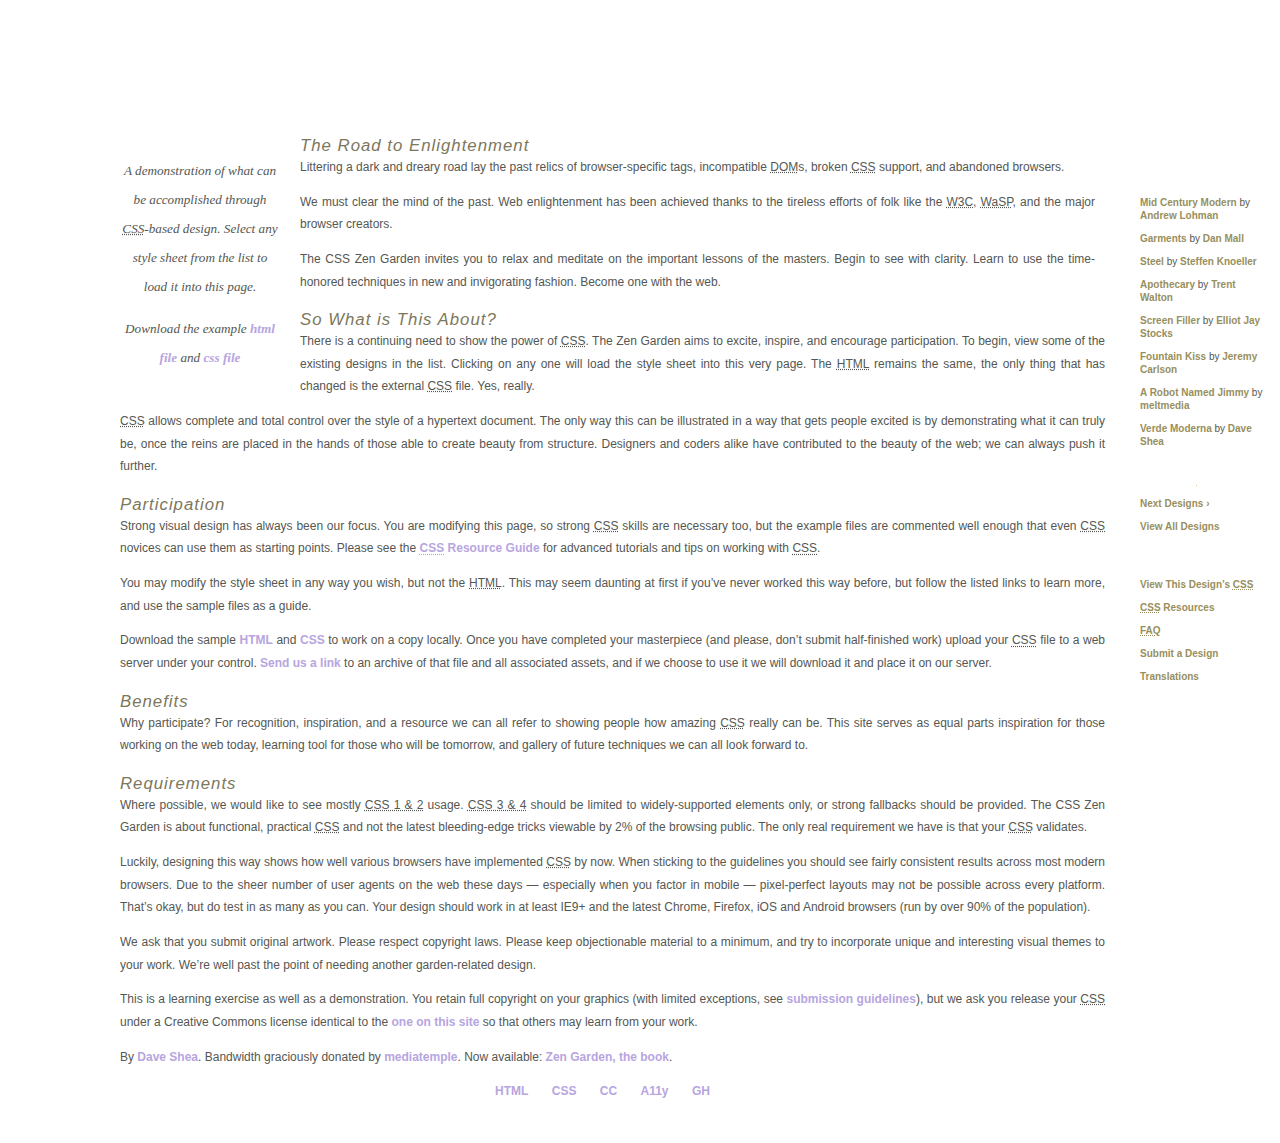
==== index.html @ 39d682d9 "First commit" ====
<!DOCTYPE html>
<html lang="en">
<head>
	<meta charset="utf-8">
	<title>CSS Zen Garden: The Beauty of CSS Design</title>

	<link rel="stylesheet" media="screen" href="style.css?v=8may2013">
	<link rel="alternate" type="application/rss+xml" title="RSS" href="http://www.csszengarden.com/zengarden.xml">

	<meta name="viewport" content="width=device-width, initial-scale=1.0">
	<meta name="author" content="Dave Shea">
	<meta name="description" content="A demonstration of what can be accomplished visually through CSS-based design.">
	<meta name="robots" content="all">

	<link rel="preconnect" href="https://fonts.googleapis.com">
	<link rel="preconnect" href="https://fonts.gstatic.com" crossorigin>
	<link href="https://fonts.googleapis.com/css2?family=DM+Sans:wght@400;700&display=swap" rel="stylesheet">
	<!--[if lt IE 9]>
	<script src="script/html5shiv.js"></script>
	<![endif]-->
</head>

<!--



	View source is a feature, not a bug. Thanks for your curiosity and
	interest in participating!

	Here are the submission guidelines for the new and improved csszengarden.com:

	- CSS3? Of course! Prefix for ALL browsers where necessary.
	- go responsive; test your layout at multiple screen sizes.
	- your browser testing baseline: IE9+, recent Chrome/Firefox/Safari, and iOS/Android
	- Graceful degradation is acceptable, and in fact highly encouraged.
	- use classes for styling. Don't use ids.
	- web fonts are cool, just make sure you have a license to share the files. Hosted 
	  services that are applied via the CSS file (ie. Google Fonts) will work fine, but
	  most that require custom HTML won't. TypeKit is supported, see the readme on this
	  page for usage instructions: https://github.com/mezzoblue/csszengarden.com/

	And a few tips on building your CSS file:

	- use :first-child, :last-child and :nth-child to get at non-classed elements
	- use ::before and ::after to create pseudo-elements for extra styling
	- use multiple background images to apply as many as you need to any element
	- use the Kellum Method for image replacement, if still needed. http://goo.gl/GXxdI
	- don't rely on the extra divs at the bottom. Use ::before and ::after instead.

		
-->

<body id="css-zen-garden">
<div class="page-wrapper">

	<section class="intro" id="zen-intro">
		<header role="banner">
			<h1>CSS Zen Garden</h1>
			<h2>The Beauty of <abbr title="Cascading Style Sheets">CSS</abbr> Design</h2>
		</header>

		<div class="summary" id="zen-summary" role="article">
			<p>A demonstration of what can be accomplished through <abbr title="Cascading Style Sheets">CSS</abbr>-based design. Select any style sheet from the list to load it into this page.</p>
			<p>Download the example <a href="/examples/index" title="This page's source HTML code, not to be modified.">html file</a> and <a href="/examples/style.css" title="This page's sample CSS, the file you may modify.">css file</a></p>
		</div>

		<div class="preamble" id="zen-preamble" role="article">
			<h3>The Road to Enlightenment</h3>
			<p>Littering a dark and dreary road lay the past relics of browser-specific tags, incompatible <abbr title="Document Object Model">DOM</abbr>s, broken <abbr title="Cascading Style Sheets">CSS</abbr> support, and abandoned browsers.</p>
			<p>We must clear the mind of the past. Web enlightenment has been achieved thanks to the tireless efforts of folk like the <abbr title="World Wide Web Consortium">W3C</abbr>, <abbr title="Web Standards Project">WaSP</abbr>, and the major browser creators.</p>
			<p>The CSS Zen Garden invites you to relax and meditate on the important lessons of the masters. Begin to see with clarity. Learn to use the time-honored techniques in new and invigorating fashion. Become one with the web.</p>
		</div>
	</section>

	<div class="main supporting" id="zen-supporting" role="main">
		<div class="explanation" id="zen-explanation" role="article">
			<h3>So What is This About?</h3>
			<p>There is a continuing need to show the power of <abbr title="Cascading Style Sheets">CSS</abbr>. The Zen Garden aims to excite, inspire, and encourage participation. To begin, view some of the existing designs in the list. Clicking on any one will load the style sheet into this very page. The <abbr title="HyperText Markup Language">HTML</abbr> remains the same, the only thing that has changed is the external <abbr title="Cascading Style Sheets">CSS</abbr> file. Yes, really.</p>
			<p><abbr title="Cascading Style Sheets">CSS</abbr> allows complete and total control over the style of a hypertext document. The only way this can be illustrated in a way that gets people excited is by demonstrating what it can truly be, once the reins are placed in the hands of those able to create beauty from structure. Designers and coders alike have contributed to the beauty of the web; we can always push it further.</p>
		</div>

		<div class="participation" id="zen-participation" role="article">
			<h3>Participation</h3>
			<p>Strong visual design has always been our focus. You are modifying this page, so strong <abbr title="Cascading Style Sheets">CSS</abbr> skills are necessary too, but the example files are commented well enough that even <abbr title="Cascading Style Sheets">CSS</abbr> novices can use them as starting points. Please see the <a href="http://www.mezzoblue.com/zengarden/resources/" title="A listing of CSS-related resources"><abbr title="Cascading Style Sheets">CSS</abbr> Resource Guide</a> for advanced tutorials and tips on working with <abbr title="Cascading Style Sheets">CSS</abbr>.</p>
			<p>You may modify the style sheet in any way you wish, but not the <abbr title="HyperText Markup Language">HTML</abbr>. This may seem daunting at first if you&#8217;ve never worked this way before, but follow the listed links to learn more, and use the sample files as a guide.</p>
			<p>Download the sample <a href="/examples/index" title="This page's source HTML code, not to be modified.">HTML</a> and <a href="/examples/style.css" title="This page's sample CSS, the file you may modify.">CSS</a> to work on a copy locally. Once you have completed your masterpiece (and please, don&#8217;t submit half-finished work) upload your <abbr title="Cascading Style Sheets">CSS</abbr> file to a web server under your control. <a href="http://www.mezzoblue.com/zengarden/submit/" title="Use the contact form to send us your CSS file">Send us a link</a> to an archive of that file and all associated assets, and if we choose to use it we will download it and place it on our server.</p>
		</div>

		<div class="benefits" id="zen-benefits" role="article">
			<h3>Benefits</h3>
			<p>Why participate? For recognition, inspiration, and a resource we can all refer to showing people how amazing <abbr title="Cascading Style Sheets">CSS</abbr> really can be. This site serves as equal parts inspiration for those working on the web today, learning tool for those who will be tomorrow, and gallery of future techniques we can all look forward to.</p>
		</div>

		<div class="requirements" id="zen-requirements" role="article">
			<h3>Requirements</h3>
			<p>Where possible, we would like to see mostly <abbr title="Cascading Style Sheets, levels 1 and 2">CSS 1 &amp; 2</abbr> usage. <abbr title="Cascading Style Sheets, levels 3 and 4">CSS 3 &amp; 4</abbr> should be limited to widely-supported elements only, or strong fallbacks should be provided. The CSS Zen Garden is about functional, practical <abbr title="Cascading Style Sheets">CSS</abbr> and not the latest bleeding-edge tricks viewable by 2% of the browsing public. The only real requirement we have is that your <abbr title="Cascading Style Sheets">CSS</abbr> validates.</p>
			<p>Luckily, designing this way shows how well various browsers have implemented <abbr title="Cascading Style Sheets">CSS</abbr> by now. When sticking to the guidelines you should see fairly consistent results across most modern browsers. Due to the sheer number of user agents on the web these days &#8212; especially when you factor in mobile &#8212; pixel-perfect layouts may not be possible across every platform. That&#8217;s okay, but do test in as many as you can. Your design should work in at least IE9+ and the latest Chrome, Firefox, iOS and Android browsers (run by over 90% of the population).</p>
			<p>We ask that you submit original artwork. Please respect copyright laws. Please keep objectionable material to a minimum, and try to incorporate unique and interesting visual themes to your work. We&#8217;re well past the point of needing another garden-related design.</p>
			<p>This is a learning exercise as well as a demonstration. You retain full copyright on your graphics (with limited exceptions, see <a href="http://www.mezzoblue.com/zengarden/submit/guidelines/">submission guidelines</a>), but we ask you release your <abbr title="Cascading Style Sheets">CSS</abbr> under a Creative Commons license identical to the <a href="http://creativecommons.org/licenses/by-nc-sa/3.0/" title="View the Zen Garden's license information.">one on this site</a> so that others may learn from your work.</p>
			<p role="contentinfo">By <a href="http://www.mezzoblue.com/">Dave Shea</a>. Bandwidth graciously donated by <a href="http://www.mediatemple.net/">mediatemple</a>. Now available: <a href="http://www.amazon.com/exec/obidos/ASIN/0321303474/mezzoblue-20/">Zen Garden, the book</a>.</p>
		</div>

		<footer>
			<a href="http://validator.w3.org/check/referer" title="Check the validity of this site&#8217;s HTML" class="zen-validate-html">HTML</a>
			<a href="http://jigsaw.w3.org/css-validator/check/referer" title="Check the validity of this site&#8217;s CSS" class="zen-validate-css">CSS</a>
			<a href="http://creativecommons.org/licenses/by-nc-sa/3.0/" title="View the Creative Commons license of this site: Attribution-NonCommercial-ShareAlike." class="zen-license">CC</a>
			<a href="http://mezzoblue.com/zengarden/faq/#aaa" title="Read about the accessibility of this site" class="zen-accessibility">A11y</a>
			<a href="https://github.com/mezzoblue/csszengarden.com" title="Fork this site on Github" class="zen-github">GH</a>
		</footer>

	</div>


	<aside class="sidebar" role="complementary">
		<div class="wrapper">

			<div class="design-selection" id="design-selection">
				<h3 class="select">Select a Design:</h3>
				<nav role="navigation">
					<ul>
					<li>
						<a href="/221/" class="design-name">Mid Century Modern</a> by						<a href="http://andrewlohman.com/" class="designer-name">Andrew Lohman</a>
					</li>					<li>
						<a href="/220/" class="design-name">Garments</a> by						<a href="http://danielmall.com/" class="designer-name">Dan Mall</a>
					</li>					<li>
						<a href="/219/" class="design-name">Steel</a> by						<a href="http://steffen-knoeller.de" class="designer-name">Steffen Knoeller</a>
					</li>					<li>
						<a href="/218/" class="design-name">Apothecary</a> by						<a href="http://trentwalton.com" class="designer-name">Trent Walton</a>
					</li>					<li>
						<a href="/217/" class="design-name">Screen Filler</a> by						<a href="http://elliotjaystocks.com/" class="designer-name">Elliot Jay Stocks</a>
					</li>					<li>
						<a href="/216/" class="design-name">Fountain Kiss</a> by						<a href="http://jeremycarlson.com" class="designer-name">Jeremy Carlson</a>
					</li>					<li>
						<a href="/215/" class="design-name">A Robot Named Jimmy</a> by						<a href="http://meltmedia.com/" class="designer-name">meltmedia</a>
					</li>					<li>
						<a href="/214/" class="design-name">Verde Moderna</a> by						<a href="http://www.mezzoblue.com/" class="designer-name">Dave Shea</a>
					</li>					</ul>
				</nav>
			</div>

			<div class="design-archives" id="design-archives">
				<h3 class="archives">Archives:</h3>
				<nav role="navigation">
					<ul>
						<li class="next">
							<a href="/214/page1">
								Next Designs <span class="indicator">&rsaquo;</span>
							</a>
						</li>
						<li class="viewall">
							<a href="http://www.mezzoblue.com/zengarden/alldesigns/" title="View every submission to the Zen Garden.">
								View All Designs							</a>
						</li>
					</ul>
				</nav>
			</div>

			<div class="zen-resources" id="zen-resources">
				<h3 class="resources">Resources:</h3>
				<ul>
					<li class="view-css">
						<a href="style.css" title="View the source CSS file of the currently-viewed design.">
							View This Design&#8217;s <abbr title="Cascading Style Sheets">CSS</abbr>						</a>
					</li>
					<li class="css-resources">
						<a href="http://www.mezzoblue.com/zengarden/resources/" title="Links to great sites with information on using CSS.">
							<abbr title="Cascading Style Sheets">CSS</abbr> Resources						</a>
					</li>
					<li class="zen-faq">
						<a href="http://www.mezzoblue.com/zengarden/faq/" title="A list of Frequently Asked Questions about the Zen Garden.">
							<abbr title="Frequently Asked Questions">FAQ</abbr>						</a>
					</li>
					<li class="zen-submit">
						<a href="http://www.mezzoblue.com/zengarden/submit/" title="Send in your own CSS file.">
							Submit a Design						</a>
					</li>
					<li class="zen-translations">
						<a href="http://www.mezzoblue.com/zengarden/translations/" title="View translated versions of this page.">
							Translations						</a>
					</li>
				</ul>
			</div>
		</div>
	</aside>


</div>

<!--

	These superfluous divs/spans were originally provided as catch-alls to add extra imagery.
	These days we have full ::before and ::after support, favour using those instead.
	These only remain for historical design compatibility. They might go away one day.
		
-->
<div class="extra1" role="presentation"></div><div class="extra2" role="presentation"></div><div class="extra3" role="presentation"></div>
<div class="extra4" role="presentation"></div><div class="extra5" role="presentation"></div><div class="extra6" role="presentation"></div>

</body>
</html>
---- style.css ----
/* css Zen Garden default style v1.02 */
/* css released under Creative Commons License - http://creativecommons.org/licenses/by-nc-sa/1.0/  */

/* This file based on 'Tranquille' by Dave Shea */
/* You may use this file as a foundation for any new work, but you may find it easier to start from scratch. */
/* Not all elements are defined in this file, so you'll most likely want to refer to the xhtml as well. */

/* Your images should be linked as if the CSS file sits in the same folder as the images. ie. no paths. */


/* basic elements */
html {
	margin: 0;
	padding: 0;
	}
body { 
	font: 75% georgia, sans-serif;
	line-height: 1.88889;
	color: #555753; 
	background: #fff url(http://csszengarden.com/001/blossoms.jpg) no-repeat bottom right; 
	margin: 0; 
	padding: 0;
	}
p { 
	margin-top: 0; 
	text-align: justify;
	}
h3 { 
	font: italic normal 1.4em georgia, sans-serif;
	letter-spacing: 1px; 
	margin-bottom: 0; 
	color: #7D775C;
	}
a:link { 
	font-weight: bold; 
	text-decoration: none; 
	color: #B7A5DF;
	}
a:visited { 
	font-weight: bold; 
	text-decoration: none; 
	color: #D4CDDC;
	}
a:hover, a:focus, a:active { 
	text-decoration: underline; 
	color: #9685BA;
	}
abbr {
	border-bottom: none;
	}


/* specific divs */
.page-wrapper { 
	background: url(http://csszengarden.com/001/zen-bg.jpg) no-repeat top left; 
	padding: 0 175px 0 110px;  
	margin: 0; 
	position: relative;
	}

.intro { 
	min-width: 470px;
	width: 100%;
	}

header h1 { 
	background: transparent url(http://csszengarden.com/001/h1.gif) no-repeat top left;
	margin-top: 10px;
	display: block;
	width: 219px;
	height: 87px;
	float: left;

	text-indent: 100%;
	white-space: nowrap;
	overflow: hidden;
	}
header h2 { 
	background: transparent url(http://csszengarden.com/001/h2.gif) no-repeat top left; 
	margin-top: 58px; 
	margin-bottom: 40px; 
	width: 200px; 
	height: 18px; 
	float: right;

	text-indent: 100%;
	white-space: nowrap;
	overflow: hidden;
	}
header {
	padding-top: 20px;
	height: 87px;
}

.summary {
	clear: both; 
	margin: 20px 20px 20px 10px; 
	width: 160px; 
	float: left;
	}
.summary p {
	font: italic 1.1em/2.2 georgia; 
	text-align: center;
	}

.preamble {
	clear: right; 
	padding: 0px 10px 0 10px;
	}
.supporting {	
	padding-left: 10px; 
	margin-bottom: 40px;
	}

footer { 
	text-align: center; 
	}
footer a:link, footer a:visited { 
	margin-right: 20px; 
	}

.sidebar {
	margin-left: 600px; 
	position: absolute; 
	top: 0; 
	right: 0;
	}
.sidebar .wrapper { 
	font: 10px verdana, sans-serif; 
	background: transparent url(http://csszengarden.com/001/paper-bg.jpg) top left repeat-y; 
	padding: 10px; 
	margin-top: 150px; 
	width: 130px; 
	}
.sidebar h3.select { 
	background: transparent url(http://csszengarden.com/001/h3.gif) no-repeat top left; 
	margin: 10px 0 5px 0; 
	width: 97px; 
	height: 16px; 

	text-indent: 100%;
	white-space: nowrap;
	overflow: hidden;
	}
.sidebar h3.archives { 
	background: transparent url(http://csszengarden.com/001/h5.gif) no-repeat top left; 
	margin: 25px 0 5px 0; 
	width:57px; 
	height: 14px; 

	text-indent: 100%;
	white-space: nowrap;
	overflow: hidden;
	}
.sidebar h3.resources { 
	background: transparent url(http://csszengarden.com/001/h6.gif) no-repeat top left; 
	margin: 25px 0 5px 0; 
	width:63px; 
	height: 10px; 

	text-indent: 100%;
	white-space: nowrap;
	overflow: hidden;
	}


.sidebar ul {
	margin: 0;
	padding: 0;
	}
.sidebar li {
	line-height: 1.3em; 
	background: transparent url(http://csszengarden.com/001/cr1.gif) no-repeat top center; 
	display: block; 
	padding-top: 5px; 
	margin-bottom: 5px;
	list-style-type: none;
	}
.sidebar li a:link {
	color: #988F5E;
	}
.sidebar li a:visited {
	color: #B3AE94;
	}


.extra1 {
	background: transparent url(http://csszengarden.com/001/cr2.gif) top left no-repeat; 
	position: absolute; 
	top: 40px; 
	right: 0; 
	width: 148px; 
	height: 110px;
	}
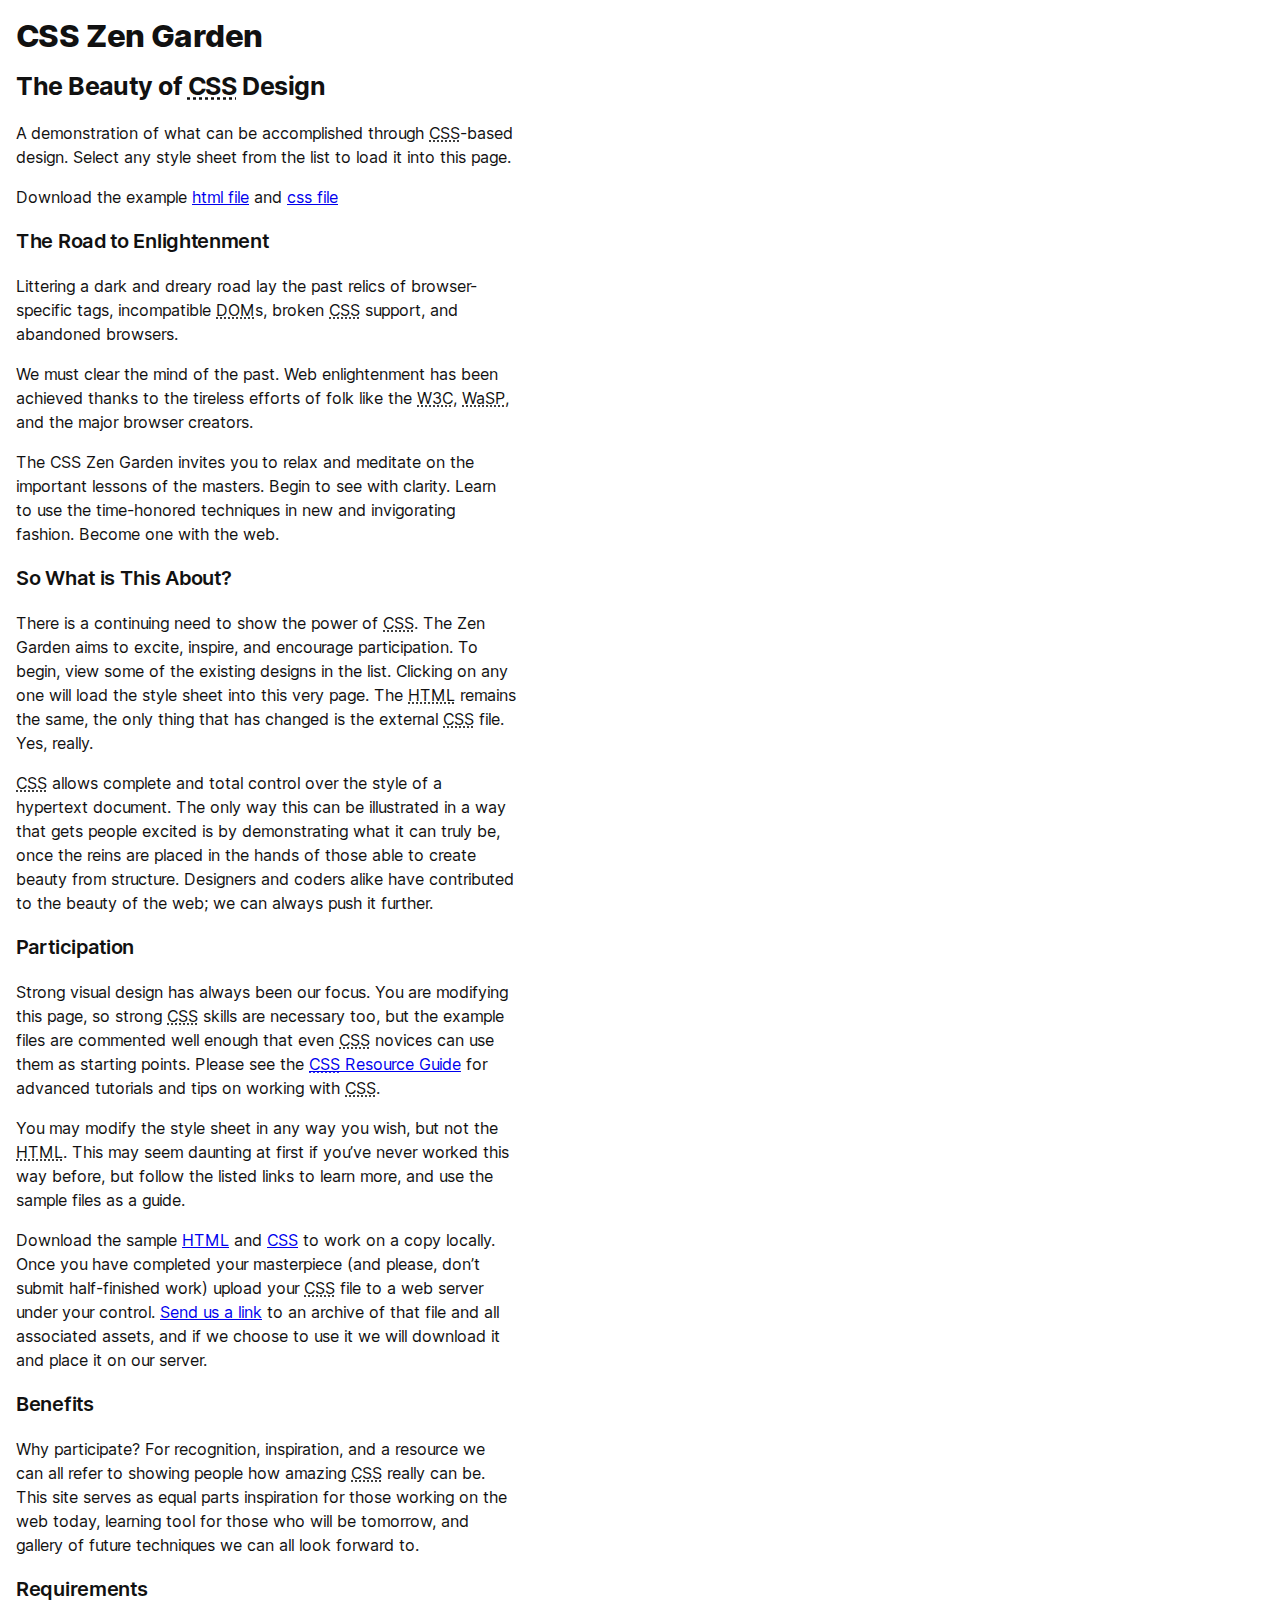
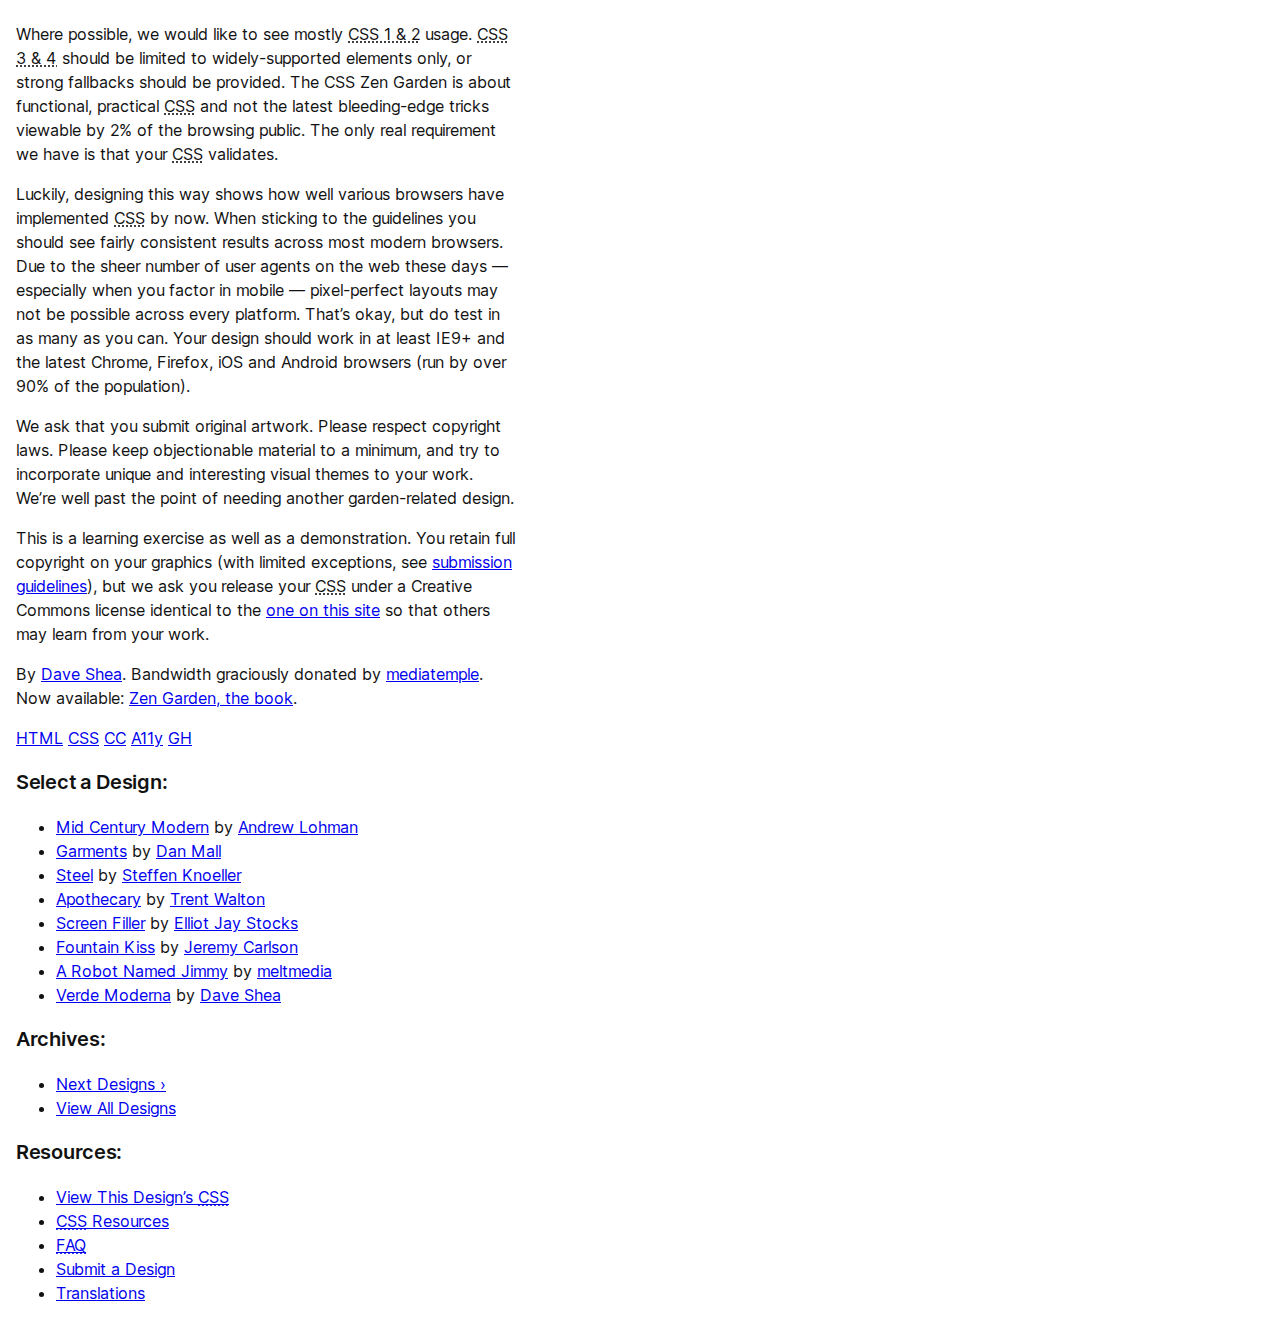
==== commit 0b7e1a45: "Setup font files and typography css" ====
--- a/index.html
+++ b/index.html
@@ -1,26 +1,31 @@
 <!DOCTYPE html>
 <html lang="en">
-<head>
-	<meta charset="utf-8">
-	<title>CSS Zen Garden: The Beauty of CSS Design</title>
-
-	<link rel="stylesheet" media="screen" href="style.css?v=8may2013">
-	<link rel="alternate" type="application/rss+xml" title="RSS" href="http://www.csszengarden.com/zengarden.xml">
-
-	<meta name="viewport" content="width=device-width, initial-scale=1.0">
-	<meta name="author" content="Dave Shea">
-	<meta name="description" content="A demonstration of what can be accomplished visually through CSS-based design.">
-	<meta name="robots" content="all">
-
-	<link rel="preconnect" href="https://fonts.googleapis.com">
-	<link rel="preconnect" href="https://fonts.gstatic.com" crossorigin>
-	<link href="https://fonts.googleapis.com/css2?family=DM+Sans:wght@400;700&display=swap" rel="stylesheet">
-	<!--[if lt IE 9]>
-	<script src="script/html5shiv.js"></script>
-	<![endif]-->
-</head>
-
-<!--
+  <head>
+    <meta charset="utf-8" />
+    <title>CSS Zen Garden: The Beauty of CSS Design</title>
+
+    <link rel="stylesheet" media="screen" href="variable.css" />
+    <link
+      rel="alternate"
+      type="application/rss+xml"
+      title="RSS"
+      href="http://www.csszengarden.com/zengarden.xml"
+    />
+
+    <meta name="viewport" content="width=device-width, initial-scale=1.0" />
+    <meta name="author" content="Stephen Clowes" />
+    <meta
+      name="description"
+      content="A demonstration of what can be accomplished visually through CSS-based design."
+    />
+    <meta name="robots" content="all" />
+
+    <!--[if lt IE 9]>
+      <script src="script/html5shiv.js"></script>
+    <![endif]-->
+  </head>
+
+  <!--
 
 
 
@@ -50,151 +55,390 @@
 		
 -->
 
-<body id="css-zen-garden">
-<div class="page-wrapper">
-
-	<section class="intro" id="zen-intro">
-		<header role="banner">
-			<h1>CSS Zen Garden</h1>
-			<h2>The Beauty of <abbr title="Cascading Style Sheets">CSS</abbr> Design</h2>
-		</header>
-
-		<div class="summary" id="zen-summary" role="article">
-			<p>A demonstration of what can be accomplished through <abbr title="Cascading Style Sheets">CSS</abbr>-based design. Select any style sheet from the list to load it into this page.</p>
-			<p>Download the example <a href="/examples/index" title="This page's source HTML code, not to be modified.">html file</a> and <a href="/examples/style.css" title="This page's sample CSS, the file you may modify.">css file</a></p>
-		</div>
-
-		<div class="preamble" id="zen-preamble" role="article">
-			<h3>The Road to Enlightenment</h3>
-			<p>Littering a dark and dreary road lay the past relics of browser-specific tags, incompatible <abbr title="Document Object Model">DOM</abbr>s, broken <abbr title="Cascading Style Sheets">CSS</abbr> support, and abandoned browsers.</p>
-			<p>We must clear the mind of the past. Web enlightenment has been achieved thanks to the tireless efforts of folk like the <abbr title="World Wide Web Consortium">W3C</abbr>, <abbr title="Web Standards Project">WaSP</abbr>, and the major browser creators.</p>
-			<p>The CSS Zen Garden invites you to relax and meditate on the important lessons of the masters. Begin to see with clarity. Learn to use the time-honored techniques in new and invigorating fashion. Become one with the web.</p>
-		</div>
-	</section>
-
-	<div class="main supporting" id="zen-supporting" role="main">
-		<div class="explanation" id="zen-explanation" role="article">
-			<h3>So What is This About?</h3>
-			<p>There is a continuing need to show the power of <abbr title="Cascading Style Sheets">CSS</abbr>. The Zen Garden aims to excite, inspire, and encourage participation. To begin, view some of the existing designs in the list. Clicking on any one will load the style sheet into this very page. The <abbr title="HyperText Markup Language">HTML</abbr> remains the same, the only thing that has changed is the external <abbr title="Cascading Style Sheets">CSS</abbr> file. Yes, really.</p>
-			<p><abbr title="Cascading Style Sheets">CSS</abbr> allows complete and total control over the style of a hypertext document. The only way this can be illustrated in a way that gets people excited is by demonstrating what it can truly be, once the reins are placed in the hands of those able to create beauty from structure. Designers and coders alike have contributed to the beauty of the web; we can always push it further.</p>
-		</div>
-
-		<div class="participation" id="zen-participation" role="article">
-			<h3>Participation</h3>
-			<p>Strong visual design has always been our focus. You are modifying this page, so strong <abbr title="Cascading Style Sheets">CSS</abbr> skills are necessary too, but the example files are commented well enough that even <abbr title="Cascading Style Sheets">CSS</abbr> novices can use them as starting points. Please see the <a href="http://www.mezzoblue.com/zengarden/resources/" title="A listing of CSS-related resources"><abbr title="Cascading Style Sheets">CSS</abbr> Resource Guide</a> for advanced tutorials and tips on working with <abbr title="Cascading Style Sheets">CSS</abbr>.</p>
-			<p>You may modify the style sheet in any way you wish, but not the <abbr title="HyperText Markup Language">HTML</abbr>. This may seem daunting at first if you&#8217;ve never worked this way before, but follow the listed links to learn more, and use the sample files as a guide.</p>
-			<p>Download the sample <a href="/examples/index" title="This page's source HTML code, not to be modified.">HTML</a> and <a href="/examples/style.css" title="This page's sample CSS, the file you may modify.">CSS</a> to work on a copy locally. Once you have completed your masterpiece (and please, don&#8217;t submit half-finished work) upload your <abbr title="Cascading Style Sheets">CSS</abbr> file to a web server under your control. <a href="http://www.mezzoblue.com/zengarden/submit/" title="Use the contact form to send us your CSS file">Send us a link</a> to an archive of that file and all associated assets, and if we choose to use it we will download it and place it on our server.</p>
-		</div>
-
-		<div class="benefits" id="zen-benefits" role="article">
-			<h3>Benefits</h3>
-			<p>Why participate? For recognition, inspiration, and a resource we can all refer to showing people how amazing <abbr title="Cascading Style Sheets">CSS</abbr> really can be. This site serves as equal parts inspiration for those working on the web today, learning tool for those who will be tomorrow, and gallery of future techniques we can all look forward to.</p>
-		</div>
-
-		<div class="requirements" id="zen-requirements" role="article">
-			<h3>Requirements</h3>
-			<p>Where possible, we would like to see mostly <abbr title="Cascading Style Sheets, levels 1 and 2">CSS 1 &amp; 2</abbr> usage. <abbr title="Cascading Style Sheets, levels 3 and 4">CSS 3 &amp; 4</abbr> should be limited to widely-supported elements only, or strong fallbacks should be provided. The CSS Zen Garden is about functional, practical <abbr title="Cascading Style Sheets">CSS</abbr> and not the latest bleeding-edge tricks viewable by 2% of the browsing public. The only real requirement we have is that your <abbr title="Cascading Style Sheets">CSS</abbr> validates.</p>
-			<p>Luckily, designing this way shows how well various browsers have implemented <abbr title="Cascading Style Sheets">CSS</abbr> by now. When sticking to the guidelines you should see fairly consistent results across most modern browsers. Due to the sheer number of user agents on the web these days &#8212; especially when you factor in mobile &#8212; pixel-perfect layouts may not be possible across every platform. That&#8217;s okay, but do test in as many as you can. Your design should work in at least IE9+ and the latest Chrome, Firefox, iOS and Android browsers (run by over 90% of the population).</p>
-			<p>We ask that you submit original artwork. Please respect copyright laws. Please keep objectionable material to a minimum, and try to incorporate unique and interesting visual themes to your work. We&#8217;re well past the point of needing another garden-related design.</p>
-			<p>This is a learning exercise as well as a demonstration. You retain full copyright on your graphics (with limited exceptions, see <a href="http://www.mezzoblue.com/zengarden/submit/guidelines/">submission guidelines</a>), but we ask you release your <abbr title="Cascading Style Sheets">CSS</abbr> under a Creative Commons license identical to the <a href="http://creativecommons.org/licenses/by-nc-sa/3.0/" title="View the Zen Garden's license information.">one on this site</a> so that others may learn from your work.</p>
-			<p role="contentinfo">By <a href="http://www.mezzoblue.com/">Dave Shea</a>. Bandwidth graciously donated by <a href="http://www.mediatemple.net/">mediatemple</a>. Now available: <a href="http://www.amazon.com/exec/obidos/ASIN/0321303474/mezzoblue-20/">Zen Garden, the book</a>.</p>
-		</div>
-
-		<footer>
-			<a href="http://validator.w3.org/check/referer" title="Check the validity of this site&#8217;s HTML" class="zen-validate-html">HTML</a>
-			<a href="http://jigsaw.w3.org/css-validator/check/referer" title="Check the validity of this site&#8217;s CSS" class="zen-validate-css">CSS</a>
-			<a href="http://creativecommons.org/licenses/by-nc-sa/3.0/" title="View the Creative Commons license of this site: Attribution-NonCommercial-ShareAlike." class="zen-license">CC</a>
-			<a href="http://mezzoblue.com/zengarden/faq/#aaa" title="Read about the accessibility of this site" class="zen-accessibility">A11y</a>
-			<a href="https://github.com/mezzoblue/csszengarden.com" title="Fork this site on Github" class="zen-github">GH</a>
-		</footer>
-
-	</div>
-
-
-	<aside class="sidebar" role="complementary">
-		<div class="wrapper">
-
-			<div class="design-selection" id="design-selection">
-				<h3 class="select">Select a Design:</h3>
-				<nav role="navigation">
-					<ul>
-					<li>
-						<a href="/221/" class="design-name">Mid Century Modern</a> by						<a href="http://andrewlohman.com/" class="designer-name">Andrew Lohman</a>
-					</li>					<li>
-						<a href="/220/" class="design-name">Garments</a> by						<a href="http://danielmall.com/" class="designer-name">Dan Mall</a>
-					</li>					<li>
-						<a href="/219/" class="design-name">Steel</a> by						<a href="http://steffen-knoeller.de" class="designer-name">Steffen Knoeller</a>
-					</li>					<li>
-						<a href="/218/" class="design-name">Apothecary</a> by						<a href="http://trentwalton.com" class="designer-name">Trent Walton</a>
-					</li>					<li>
-						<a href="/217/" class="design-name">Screen Filler</a> by						<a href="http://elliotjaystocks.com/" class="designer-name">Elliot Jay Stocks</a>
-					</li>					<li>
-						<a href="/216/" class="design-name">Fountain Kiss</a> by						<a href="http://jeremycarlson.com" class="designer-name">Jeremy Carlson</a>
-					</li>					<li>
-						<a href="/215/" class="design-name">A Robot Named Jimmy</a> by						<a href="http://meltmedia.com/" class="designer-name">meltmedia</a>
-					</li>					<li>
-						<a href="/214/" class="design-name">Verde Moderna</a> by						<a href="http://www.mezzoblue.com/" class="designer-name">Dave Shea</a>
-					</li>					</ul>
-				</nav>
-			</div>
-
-			<div class="design-archives" id="design-archives">
-				<h3 class="archives">Archives:</h3>
-				<nav role="navigation">
-					<ul>
-						<li class="next">
-							<a href="/214/page1">
-								Next Designs <span class="indicator">&rsaquo;</span>
-							</a>
-						</li>
-						<li class="viewall">
-							<a href="http://www.mezzoblue.com/zengarden/alldesigns/" title="View every submission to the Zen Garden.">
-								View All Designs							</a>
-						</li>
-					</ul>
-				</nav>
-			</div>
-
-			<div class="zen-resources" id="zen-resources">
-				<h3 class="resources">Resources:</h3>
-				<ul>
-					<li class="view-css">
-						<a href="style.css" title="View the source CSS file of the currently-viewed design.">
-							View This Design&#8217;s <abbr title="Cascading Style Sheets">CSS</abbr>						</a>
-					</li>
-					<li class="css-resources">
-						<a href="http://www.mezzoblue.com/zengarden/resources/" title="Links to great sites with information on using CSS.">
-							<abbr title="Cascading Style Sheets">CSS</abbr> Resources						</a>
-					</li>
-					<li class="zen-faq">
-						<a href="http://www.mezzoblue.com/zengarden/faq/" title="A list of Frequently Asked Questions about the Zen Garden.">
-							<abbr title="Frequently Asked Questions">FAQ</abbr>						</a>
-					</li>
-					<li class="zen-submit">
-						<a href="http://www.mezzoblue.com/zengarden/submit/" title="Send in your own CSS file.">
-							Submit a Design						</a>
-					</li>
-					<li class="zen-translations">
-						<a href="http://www.mezzoblue.com/zengarden/translations/" title="View translated versions of this page.">
-							Translations						</a>
-					</li>
-				</ul>
-			</div>
-		</div>
-	</aside>
-
-
-</div>
-
-<!--
+  <body id="css-zen-garden">
+    <div class="page-wrapper">
+      <section class="intro" id="zen-intro">
+        <header role="banner">
+          <h1>CSS Zen Garden</h1>
+          <h2>
+            The Beauty of <abbr title="Cascading Style Sheets">CSS</abbr> Design
+          </h2>
+        </header>
+
+        <div class="summary" id="zen-summary" role="article">
+          <p>
+            A demonstration of what can be accomplished through
+            <abbr title="Cascading Style Sheets">CSS</abbr>-based design. Select
+            any style sheet from the list to load it into this page.
+          </p>
+          <p>
+            Download the example
+            <a
+              href="/examples/index"
+              title="This page's source HTML code, not to be modified."
+              >html file</a
+            >
+            and
+            <a
+              href="/examples/style.css"
+              title="This page's sample CSS, the file you may modify."
+              >css file</a
+            >
+          </p>
+        </div>
+
+        <div class="preamble" id="zen-preamble" role="article">
+          <h3>The Road to Enlightenment</h3>
+          <p>
+            Littering a dark and dreary road lay the past relics of
+            browser-specific tags, incompatible
+            <abbr title="Document Object Model">DOM</abbr>s, broken
+            <abbr title="Cascading Style Sheets">CSS</abbr> support, and
+            abandoned browsers.
+          </p>
+          <p>
+            We must clear the mind of the past. Web enlightenment has been
+            achieved thanks to the tireless efforts of folk like the
+            <abbr title="World Wide Web Consortium">W3C</abbr>,
+            <abbr title="Web Standards Project">WaSP</abbr>, and the major
+            browser creators.
+          </p>
+          <p>
+            The CSS Zen Garden invites you to relax and meditate on the
+            important lessons of the masters. Begin to see with clarity. Learn
+            to use the time-honored techniques in new and invigorating fashion.
+            Become one with the web.
+          </p>
+        </div>
+      </section>
+
+      <div class="main supporting" id="zen-supporting" role="main">
+        <div class="explanation" id="zen-explanation" role="article">
+          <h3>So What is This About?</h3>
+          <p>
+            There is a continuing need to show the power of
+            <abbr title="Cascading Style Sheets">CSS</abbr>. The Zen Garden aims
+            to excite, inspire, and encourage participation. To begin, view some
+            of the existing designs in the list. Clicking on any one will load
+            the style sheet into this very page. The
+            <abbr title="HyperText Markup Language">HTML</abbr> remains the
+            same, the only thing that has changed is the external
+            <abbr title="Cascading Style Sheets">CSS</abbr> file. Yes, really.
+          </p>
+          <p>
+            <abbr title="Cascading Style Sheets">CSS</abbr> allows complete and
+            total control over the style of a hypertext document. The only way
+            this can be illustrated in a way that gets people excited is by
+            demonstrating what it can truly be, once the reins are placed in the
+            hands of those able to create beauty from structure. Designers and
+            coders alike have contributed to the beauty of the web; we can
+            always push it further.
+          </p>
+        </div>
+
+        <div class="participation" id="zen-participation" role="article">
+          <h3>Participation</h3>
+          <p>
+            Strong visual design has always been our focus. You are modifying
+            this page, so strong
+            <abbr title="Cascading Style Sheets">CSS</abbr> skills are necessary
+            too, but the example files are commented well enough that even
+            <abbr title="Cascading Style Sheets">CSS</abbr> novices can use them
+            as starting points. Please see the
+            <a
+              href="http://www.mezzoblue.com/zengarden/resources/"
+              title="A listing of CSS-related resources"
+              ><abbr title="Cascading Style Sheets">CSS</abbr> Resource Guide</a
+            >
+            for advanced tutorials and tips on working with
+            <abbr title="Cascading Style Sheets">CSS</abbr>.
+          </p>
+          <p>
+            You may modify the style sheet in any way you wish, but not the
+            <abbr title="HyperText Markup Language">HTML</abbr>. This may seem
+            daunting at first if you&#8217;ve never worked this way before, but
+            follow the listed links to learn more, and use the sample files as a
+            guide.
+          </p>
+          <p>
+            Download the sample
+            <a
+              href="/examples/index"
+              title="This page's source HTML code, not to be modified."
+              >HTML</a
+            >
+            and
+            <a
+              href="/examples/style.css"
+              title="This page's sample CSS, the file you may modify."
+              >CSS</a
+            >
+            to work on a copy locally. Once you have completed your masterpiece
+            (and please, don&#8217;t submit half-finished work) upload your
+            <abbr title="Cascading Style Sheets">CSS</abbr> file to a web server
+            under your control.
+            <a
+              href="http://www.mezzoblue.com/zengarden/submit/"
+              title="Use the contact form to send us your CSS file"
+              >Send us a link</a
+            >
+            to an archive of that file and all associated assets, and if we
+            choose to use it we will download it and place it on our server.
+          </p>
+        </div>
+
+        <div class="benefits" id="zen-benefits" role="article">
+          <h3>Benefits</h3>
+          <p>
+            Why participate? For recognition, inspiration, and a resource we can
+            all refer to showing people how amazing
+            <abbr title="Cascading Style Sheets">CSS</abbr> really can be. This
+            site serves as equal parts inspiration for those working on the web
+            today, learning tool for those who will be tomorrow, and gallery of
+            future techniques we can all look forward to.
+          </p>
+        </div>
+
+        <div class="requirements" id="zen-requirements" role="article">
+          <h3>Requirements</h3>
+          <p>
+            Where possible, we would like to see mostly
+            <abbr title="Cascading Style Sheets, levels 1 and 2"
+              >CSS 1 &amp; 2</abbr
+            >
+            usage.
+            <abbr title="Cascading Style Sheets, levels 3 and 4"
+              >CSS 3 &amp; 4</abbr
+            >
+            should be limited to widely-supported elements only, or strong
+            fallbacks should be provided. The CSS Zen Garden is about
+            functional, practical
+            <abbr title="Cascading Style Sheets">CSS</abbr> and not the latest
+            bleeding-edge tricks viewable by 2% of the browsing public. The only
+            real requirement we have is that your
+            <abbr title="Cascading Style Sheets">CSS</abbr> validates.
+          </p>
+          <p>
+            Luckily, designing this way shows how well various browsers have
+            implemented <abbr title="Cascading Style Sheets">CSS</abbr> by now.
+            When sticking to the guidelines you should see fairly consistent
+            results across most modern browsers. Due to the sheer number of user
+            agents on the web these days &#8212; especially when you factor in
+            mobile &#8212; pixel-perfect layouts may not be possible across
+            every platform. That&#8217;s okay, but do test in as many as you
+            can. Your design should work in at least IE9+ and the latest Chrome,
+            Firefox, iOS and Android browsers (run by over 90% of the
+            population).
+          </p>
+          <p>
+            We ask that you submit original artwork. Please respect copyright
+            laws. Please keep objectionable material to a minimum, and try to
+            incorporate unique and interesting visual themes to your work.
+            We&#8217;re well past the point of needing another garden-related
+            design.
+          </p>
+          <p>
+            This is a learning exercise as well as a demonstration. You retain
+            full copyright on your graphics (with limited exceptions, see
+            <a href="http://www.mezzoblue.com/zengarden/submit/guidelines/"
+              >submission guidelines</a
+            >), but we ask you release your
+            <abbr title="Cascading Style Sheets">CSS</abbr> under a Creative
+            Commons license identical to the
+            <a
+              href="http://creativecommons.org/licenses/by-nc-sa/3.0/"
+              title="View the Zen Garden's license information."
+              >one on this site</a
+            >
+            so that others may learn from your work.
+          </p>
+          <p role="contentinfo">
+            By <a href="http://www.mezzoblue.com/">Dave Shea</a>. Bandwidth
+            graciously donated by
+            <a href="http://www.mediatemple.net/">mediatemple</a>. Now
+            available:
+            <a
+              href="http://www.amazon.com/exec/obidos/ASIN/0321303474/mezzoblue-20/"
+              >Zen Garden, the book</a
+            >.
+          </p>
+        </div>
+
+        <footer>
+          <a
+            href="http://validator.w3.org/check/referer"
+            title="Check the validity of this site&#8217;s HTML"
+            class="zen-validate-html"
+            >HTML</a
+          >
+          <a
+            href="http://jigsaw.w3.org/css-validator/check/referer"
+            title="Check the validity of this site&#8217;s CSS"
+            class="zen-validate-css"
+            >CSS</a
+          >
+          <a
+            href="http://creativecommons.org/licenses/by-nc-sa/3.0/"
+            title="View the Creative Commons license of this site: Attribution-NonCommercial-ShareAlike."
+            class="zen-license"
+            >CC</a
+          >
+          <a
+            href="http://mezzoblue.com/zengarden/faq/#aaa"
+            title="Read about the accessibility of this site"
+            class="zen-accessibility"
+            >A11y</a
+          >
+          <a
+            href="https://github.com/mezzoblue/csszengarden.com"
+            title="Fork this site on Github"
+            class="zen-github"
+            >GH</a
+          >
+        </footer>
+      </div>
+
+      <aside class="sidebar" role="complementary">
+        <div class="wrapper">
+          <div class="design-selection" id="design-selection">
+            <h3 class="select">Select a Design:</h3>
+            <nav role="navigation">
+              <ul>
+                <li>
+                  <a href="/221/" class="design-name">Mid Century Modern</a> by
+                  <a href="http://andrewlohman.com/" class="designer-name"
+                    >Andrew Lohman</a
+                  >
+                </li>
+                <li>
+                  <a href="/220/" class="design-name">Garments</a> by
+                  <a href="http://danielmall.com/" class="designer-name"
+                    >Dan Mall</a
+                  >
+                </li>
+                <li>
+                  <a href="/219/" class="design-name">Steel</a> by
+                  <a href="http://steffen-knoeller.de" class="designer-name"
+                    >Steffen Knoeller</a
+                  >
+                </li>
+                <li>
+                  <a href="/218/" class="design-name">Apothecary</a> by
+                  <a href="http://trentwalton.com" class="designer-name"
+                    >Trent Walton</a
+                  >
+                </li>
+                <li>
+                  <a href="/217/" class="design-name">Screen Filler</a> by
+                  <a href="http://elliotjaystocks.com/" class="designer-name"
+                    >Elliot Jay Stocks</a
+                  >
+                </li>
+                <li>
+                  <a href="/216/" class="design-name">Fountain Kiss</a> by
+                  <a href="http://jeremycarlson.com" class="designer-name"
+                    >Jeremy Carlson</a
+                  >
+                </li>
+                <li>
+                  <a href="/215/" class="design-name">A Robot Named Jimmy</a> by
+                  <a href="http://meltmedia.com/" class="designer-name"
+                    >meltmedia</a
+                  >
+                </li>
+                <li>
+                  <a href="/214/" class="design-name">Verde Moderna</a> by
+                  <a href="http://www.mezzoblue.com/" class="designer-name"
+                    >Dave Shea</a
+                  >
+                </li>
+              </ul>
+            </nav>
+          </div>
+
+          <div class="design-archives" id="design-archives">
+            <h3 class="archives">Archives:</h3>
+            <nav role="navigation">
+              <ul>
+                <li class="next">
+                  <a href="/214/page1">
+                    Next Designs <span class="indicator">&rsaquo;</span>
+                  </a>
+                </li>
+                <li class="viewall">
+                  <a
+                    href="http://www.mezzoblue.com/zengarden/alldesigns/"
+                    title="View every submission to the Zen Garden."
+                  >
+                    View All Designs
+                  </a>
+                </li>
+              </ul>
+            </nav>
+          </div>
+
+          <div class="zen-resources" id="zen-resources">
+            <h3 class="resources">Resources:</h3>
+            <ul>
+              <li class="view-css">
+                <a
+                  href="style.css"
+                  title="View the source CSS file of the currently-viewed design."
+                >
+                  View This Design&#8217;s
+                  <abbr title="Cascading Style Sheets">CSS</abbr>
+                </a>
+              </li>
+              <li class="css-resources">
+                <a
+                  href="http://www.mezzoblue.com/zengarden/resources/"
+                  title="Links to great sites with information on using CSS."
+                >
+                  <abbr title="Cascading Style Sheets">CSS</abbr> Resources
+                </a>
+              </li>
+              <li class="zen-faq">
+                <a
+                  href="http://www.mezzoblue.com/zengarden/faq/"
+                  title="A list of Frequently Asked Questions about the Zen Garden."
+                >
+                  <abbr title="Frequently Asked Questions">FAQ</abbr>
+                </a>
+              </li>
+              <li class="zen-submit">
+                <a
+                  href="http://www.mezzoblue.com/zengarden/submit/"
+                  title="Send in your own CSS file."
+                >
+                  Submit a Design
+                </a>
+              </li>
+              <li class="zen-translations">
+                <a
+                  href="http://www.mezzoblue.com/zengarden/translations/"
+                  title="View translated versions of this page."
+                >
+                  Translations
+                </a>
+              </li>
+            </ul>
+          </div>
+        </div>
+      </aside>
+    </div>
+
+    <!--
 
 	These superfluous divs/spans were originally provided as catch-alls to add extra imagery.
 	These days we have full ::before and ::after support, favour using those instead.
 	These only remain for historical design compatibility. They might go away one day.
 		
 -->
-<div class="extra1" role="presentation"></div><div class="extra2" role="presentation"></div><div class="extra3" role="presentation"></div>
-<div class="extra4" role="presentation"></div><div class="extra5" role="presentation"></div><div class="extra6" role="presentation"></div>
-
-</body>
-</html>+    <div class="extra1" role="presentation"></div>
+    <div class="extra2" role="presentation"></div>
+    <div class="extra3" role="presentation"></div>
+    <div class="extra4" role="presentation"></div>
+    <div class="extra5" role="presentation"></div>
+    <div class="extra6" role="presentation"></div>
+  </body>
+</html>
--- a/variable.css
+++ b/variable.css
@@ -0,0 +1,92 @@
+/* CSS Zen Garden with variable font */
+
+@font-face {
+  font-family: "Inter var";
+  src: url("fonts/Inter.var.woff2") format("woff2-variations");
+  font-weight: 400 800;
+}
+
+:root {
+  /* Color */
+  --off-black: #111;
+  /* Modular scale */
+  --ratio: 1.25;
+  --s0: 1rem;
+  --s1: calc(var(--s0) * var(--ratio));
+  --s2: calc(var(--s1) * var(--ratio));
+  --s3: calc(var(--s2) * var(--ratio));
+  --s4: calc(var(--s3) * var(--ratio));
+  --s5: calc(var(--s4) * var(--ratio));
+  /* Measure */
+  --measure: 50ch;
+}
+
+body {
+  font-family: "Inter var", sans-serif;
+  line-height: 1.5;
+  margin: var(--s0);
+  color: var(--off-black);
+}
+
+h3 {
+  font-size: var(--s1);
+  font-weight: 600;
+  letter-spacing: -0.015em;
+  line-height: 1.25;
+  /* margin-block: var(--s1); */
+}
+
+h2 {
+  font-size: var(--s2);
+  font-weight: 700;
+  letter-spacing: -0.0175em;
+  line-height: 1.1;
+}
+
+h1 {
+  font-size: var(--s3);
+  font-weight: 800;
+  letter-spacing: -0.02em;
+  line-height: 1;
+}
+
+* {
+  max-inline-size: var(--measure);
+}
+
+html,
+body,
+div,
+header,
+nav,
+main,
+footer {
+  max-inline-size: none;
+}
+
+/* header {
+  margin-block: var(--s5);
+}
+
+header h1,
+header h2 {
+  margin: 0;
+} */
+
+/* @media (min-width: 34rem) {
+  .page-wrapper {
+    display: grid;
+    grid-template-columns: 2fr 1fr;
+    gap: var(--s2);
+  }
+
+  .intro,
+  .main {
+    grid-column: 1 / 2;
+  }
+
+  .sidebar {
+    grid-column: 2 / 3;
+    grid-row: 1 / 3;
+  }
+} */
